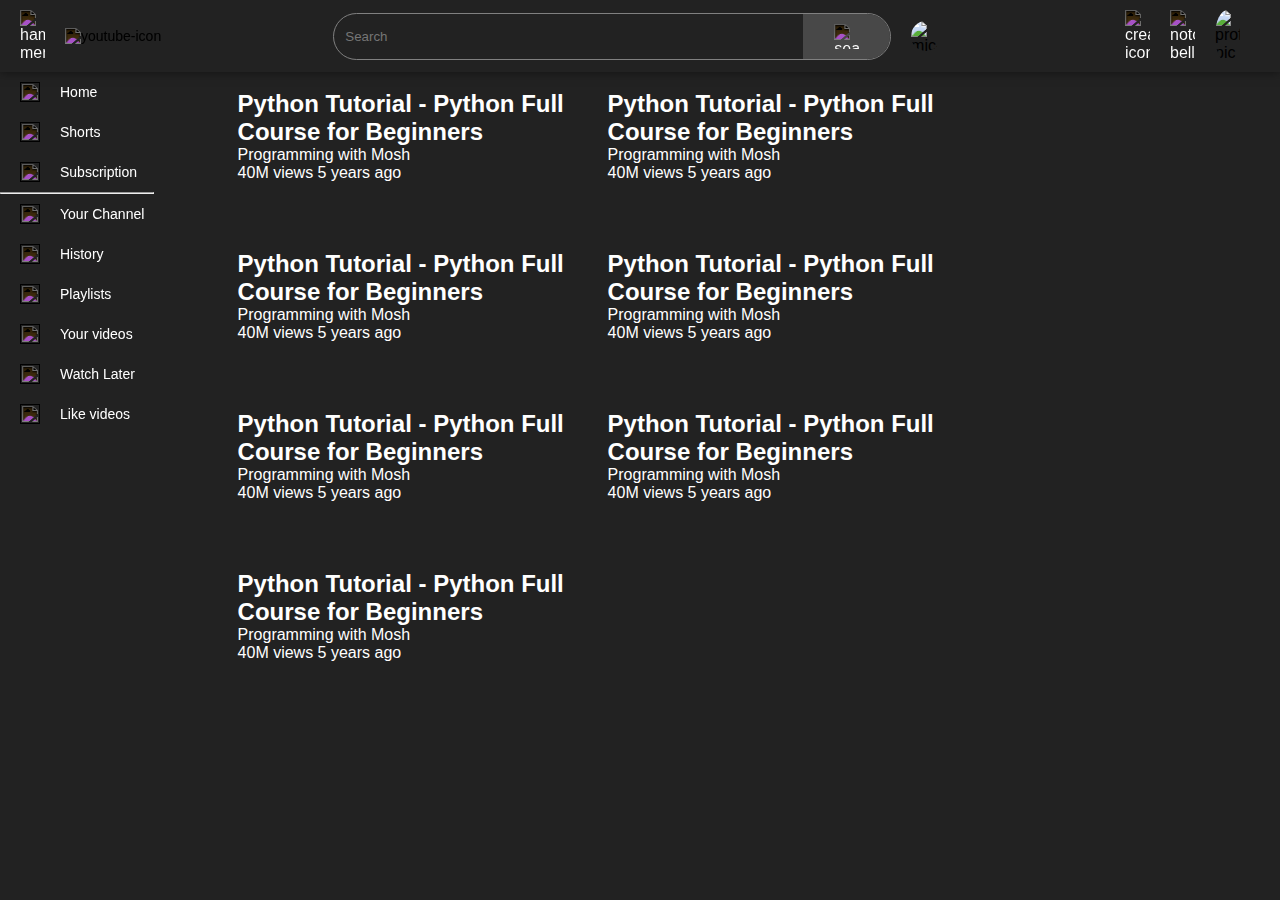
==== index.html @ 940d2492 "Add files via upload" ====
<!DOCTYPE html>
<html lang="en">
<head>
    <meta charset="UTF-8">
    <meta name="viewport" content="width=device-width, initial-scale=1.0">
    <title>Youtube</title>
    <link rel="stylesheet" href="style.css">
</head>
<body>
    <nav class="d-flex">
        <div class="nav-left d-flex">
            <img src="images/Hamburger_icon.svg.png" alt="hamburger-menu" class="hamburger-menu">
            <a href="index.html"><img class="yt-logo" src="images/youtube-icon.png" alt="youtube-icon"></a>
        </div>
        <div class="nav-middle d-flex">
           <div class="search-box d-flex">
                <input type="text" placeholder="Search">
                <div class="search-div d-flex">
                    <img src="images/icons8-search.svg" class="search-icon d-flex" alt="search-icon">
                </div>
           </div>
           <div class="mic-div d-flex">
            <img src="images/mic-icon.png" class="mic-icon" alt="mic-icon">
           </div>
        </div>
        <div class="nav-right d-flex">
            <img src="images/create-icon.png" alt="create-icon">
            <img src="images/bell-icon.webp" alt="notofication-bell">
            <img class="profile-pic" src="images/my-img.jpeg" alt="profile-pic">
        </div>
    </nav>

    <!-- sidebar-starts -->
       <div class="sidebar">
        <div class="sidebar-upper">
            <a href=""><img src="images/icons8-home.svg" class="d-flex" alt=""><span>Home</span></a>
            <a href=""><img src="images/icons8-home.svg" class="d-flex" alt=""><span>Shorts</span></a>
            <a href=""><img src="images/icons8-home.svg" class="d-flex" alt=""><span>Subscription</span></a>
            <hr>
        </div>
       <div class="sidebar-lower">
        <a href=""><img src="images/icons8-home.svg" class="d-flex" alt=""><span>Your Channel</span></a>
        <a href=""><img src="images/icons8-home.svg" class="d-flex" alt=""><span>History</span></a>
        <a href=""><img src="images/icons8-home.svg" class="d-flex" alt=""><span>Playlists</span></a>
        <a href=""><img src="images/icons8-home.svg" class="d-flex" alt=""><span>Your videos</span></a>
        <a href=""><img src="images/icons8-home.svg" class="d-flex" alt=""><span>Watch Later </span></a>
        <a href=""><img src="images/icons8-home.svg" class="d-flex" alt=""><span>Like videos</span></a>
       </div>
     </div>

     <!-- main-section -->
    <div class="main-container d-flex">
        <div class="card">
            <div class="thumbnail-container">
                <img src="images/hq720 (1).jpg" alt="" class="thumbnail-img">
            </div>
            <div class="detail-container d-flex">
                <div class="logo-container">
                    <img src="images/channels4_profile.jpg" class="user-img" alt="">
                </div>
                <div class="details">
                    <h2>Python Tutorial - Python Full Course for Beginners</h2>
                    <p>Programming with Mosh</p>
                    <p>40M views 5 years ago</p>
                </div>
            </div>
        </div>
        <div class="card">
            <div class="thumbnail-container">
                <img src="images/hq720 (1).jpg" alt="" class="thumbnail-img">
            </div>
            <div class="detail-container d-flex">
                <div class="logo-container">
                    <img src="images/channels4_profile.jpg" class="user-img" alt="">
                </div>
                <div class="details">
                    <h2>Python Tutorial - Python Full Course for Beginners</h2>
                    <p>Programming with Mosh</p>
                    <p>40M views 5 years ago</p>
                </div>
            </div>
        </div>

        <div class="card">
            <div class="thumbnail-container">
                <img src="images/hq720 (1).jpg" alt="" class="thumbnail-img">
            </div>
            <div class="detail-container d-flex">
                <div class="logo-container">
                    <img src="images/channels4_profile.jpg" class="user-img" alt="">
                </div>
                <div class="details">
                    <h2>Python Tutorial - Python Full Course for Beginners</h2>
                    <p>Programming with Mosh</p>
                    <p>40M views 5 years ago</p>
                </div>
            </div>
        </div>

        <div class="card">
            <div class="thumbnail-container">
                <img src="images/hq720 (1).jpg" alt="" class="thumbnail-img">
            </div>
            <div class="detail-container d-flex">
                <div class="logo-container">
                    <img src="images/channels4_profile.jpg" class="user-img" alt="">
                </div>
                <div class="details">
                    <h2>Python Tutorial - Python Full Course for Beginners</h2>
                    <p>Programming with Mosh</p>
                    <p>40M views 5 years ago</p>
                </div>
            </div>
        </div>

        <div class="card">
            <div class="thumbnail-container">
                <img src="images/hq720 (1).jpg" alt="" class="thumbnail-img">
            </div>
            <div class="detail-container d-flex">
                <div class="logo-container">
                    <img src="images/channels4_profile.jpg" class="user-img" alt="">
                </div>
                <div class="details">
                    <h2>Python Tutorial - Python Full Course for Beginners</h2>
                    <p>Programming with Mosh</p>
                    <p>40M views 5 years ago</p>
                </div>
            </div>
        </div>

        <div class="card">
            <div class="thumbnail-container">
                <img src="images/hq720 (1).jpg" alt="" class="thumbnail-img">
            </div>
            <div class="detail-container d-flex">
                <div class="logo-container">
                    <img src="images/channels4_profile.jpg" class="user-img" alt="">
                </div>
                <div class="details">
                    <h2>Python Tutorial - Python Full Course for Beginners</h2>
                    <p>Programming with Mosh</p>
                    <p>40M views 5 years ago</p>
                </div>
            </div>
        </div>

        <div class="card">
            <div class="thumbnail-container">
                <img src="images/hq720 (1).jpg" alt="" class="thumbnail-img">
            </div>
            <div class="detail-container d-flex">
                <div class="logo-container">
                    <img src="images/channels4_profile.jpg" class="user-img" alt="">
                </div>
                <div class="details">
                    <h2>Python Tutorial - Python Full Course for Beginners</h2>
                    <p>Programming with Mosh</p>
                    <p>40M views 5 years ago</p>
                </div>
            </div>
        </div>
    </div>
</body>
<script src="script.js"></script>
</html>
---- style.css ----
*{
    margin: 0px;
    padding: 0px;
    box-sizing: border-box;
    font-family: "Roboto","Arial",sans-serif
}
.mt-30{
    margin-top: 30px;
}
body{
    background-color: rgb(34,34,34);
}
img{
    cursor: pointer;
}
.d-flex{
    display: flex;
    align-items: center;
}
nav{
    /* border-bottom: 2px solid #000; */
    padding: 10px 20px;
    justify-content: space-between;
    box-shadow: 0 0 10px rgba(0,0,0,0.5);
    position: sticky;
    top:0;
    background-color: rgb(34,34,34);
}
.nav-right img{
    width: 25px;
    margin-right: 20px;
}
.nav-right img:not(:last-child),
.hamburger-menu,
.yt-logo
{
  filter: invert(1);
}

.nav-left img{
    width: 25px;
}

.nav-left .yt-logo{
    width: 75px;
    margin-left: 20px;
}

.nav-right .profile-pic{
    border-radius: 50%;
}
.nav-middle{
    width: 50%;
}
.search-box{
    width:90%;
    border-radius: 50px;
    justify-content: space-evenly;
    border: 1px solid grey;
}
.mic-icon, .search-icon{
    width: 25px;
    height: 25px;
}
.search-icon {
    filter: invert(1);
}
.search-box input{
    width: 94%;
    padding: 0.7rem;
    border-radius: 50px;
    outline: none;
    border: none;
    background-color: transparent;
    color: #fff
}
    /* .search-icon{
        background-color: rgb(72,72,72);
        border-radius: 0 10px 10px 0;
        justify-content: center;
        width:17%;
    } */
.search-div{
    width:17%;
    background-color: rgb(72,72,72);
    border-radius: 0 50px 50px 0;
    justify-content: center;
    padding: 10px
}
.mic-div{
   border-radius: 50%;
   justify-content: center;
}

.mic-div img{
    border-radius: 50%;
    width:30px;
    height:30px;
    margin-left:20px;
}

/* sidebar */
a {
    text-decoration: none;
    color: #fff !important;
    font-size: 14px;
    font-weight: 500;
}
.sidebar{
    position: fixed;
    display: flex;
    flex-direction: column;
    align-items: left;
}
.sidebar img{
    filter: invert();
}
.sidebar a{
    margin-left: 10px;
    padding:10px;
    border-radius: 10px;
    align-items: center;
    display: flex;
}
.sidebar img{
    width: 20px;
    height: 20px;
    margin-right: 20px;
} 
.smaller-sidebar a span{
    display: none;
}
.sidebar-upper a span:first-child, .sidebar a:hover{
    background-color: #2e2e2e;
} 

.main-container{
    margin-left: 17%;
    flex-wrap: wrap;
    gap:20px;
}
.expand-container{
    margin-left: 5%;;
}
.card{
    width: 350px;
    color: #fff;
    margin-bottom: 30px;
    border-radius: 30px;
}
.expand-card{
    width: 400px;
}
.thumbnail-img{
    width: 100%;
}
.user-img{
    border-radius: 50%;
    margin-right: 20px;
    width: 40px;
}
.video-container{
    padding: 0 20px;
}
.content{
    display: flex;
    justify-content: space-between;
    color: #fff;
}
.video-container .content-left{
    flex-basis: 75%;
    padding-right: 20px;
}
.video-container .content-left video{
    width: 100%;
    border-radius: 10px;
}
.video-container .content-right{
    flex-basis: 30%;
}
.video-container .content-right img{
    width: 200px;
    border-radius: 10px;
    margin-right: 10px;
    margin-top:10px;
}
.name-subscribers{
    padding-left: 20px;
    padding-right: 20px;
}
.other-details {
    margin-top: 20px;
}
.flex-section{
    display: flex;
    justify-content: space-between;
    align-items: center;
}
.other-details-right img{
    width: 40px;
}
.channel-name img, .channel-icon {
    border-radius: 50%;
    width: 50px;
}
.join-subscribe-section button {
    padding: 10px 20px;
    border-radius: 20px;
    border: none;
}
.bg-black-btn{
    background-color: #2e2e2e;
    color: #fff;;
}
.description-container{
    background-color: #2e2e2e;
    padding: 20px;
    border-radius: 20px;
    margin-top: 20px;
    font-size: 14px;
    line-height: 20px;
}
.commnet-container{
    margin-top: 10px;
    font-size: 16px;
}
.write-comment-container{
    display: flex;
    align-items: center;
}
.write-comment-container input{
    background-color: transparent;
    border: none;
    outline: none;
    border-bottom: 0.5px solid grey;
    width: 100%;
    padding: 20px;
    color: #fff;
}
.name-comment{
    padding-left: 20px;
}
.name-comment {
    font-size: 14px;
}
@media only screen and (max-width: 768px){
    .sidebar span, .mic-icon, .search-icon{
        display: none !important;
    }
}
@media only screen and (min-width: 500px) and (max-width:991px){
    .content {
        flex-direction: column !important;
    }
    .card {
        flex-basis: 48% !important;
    }
}
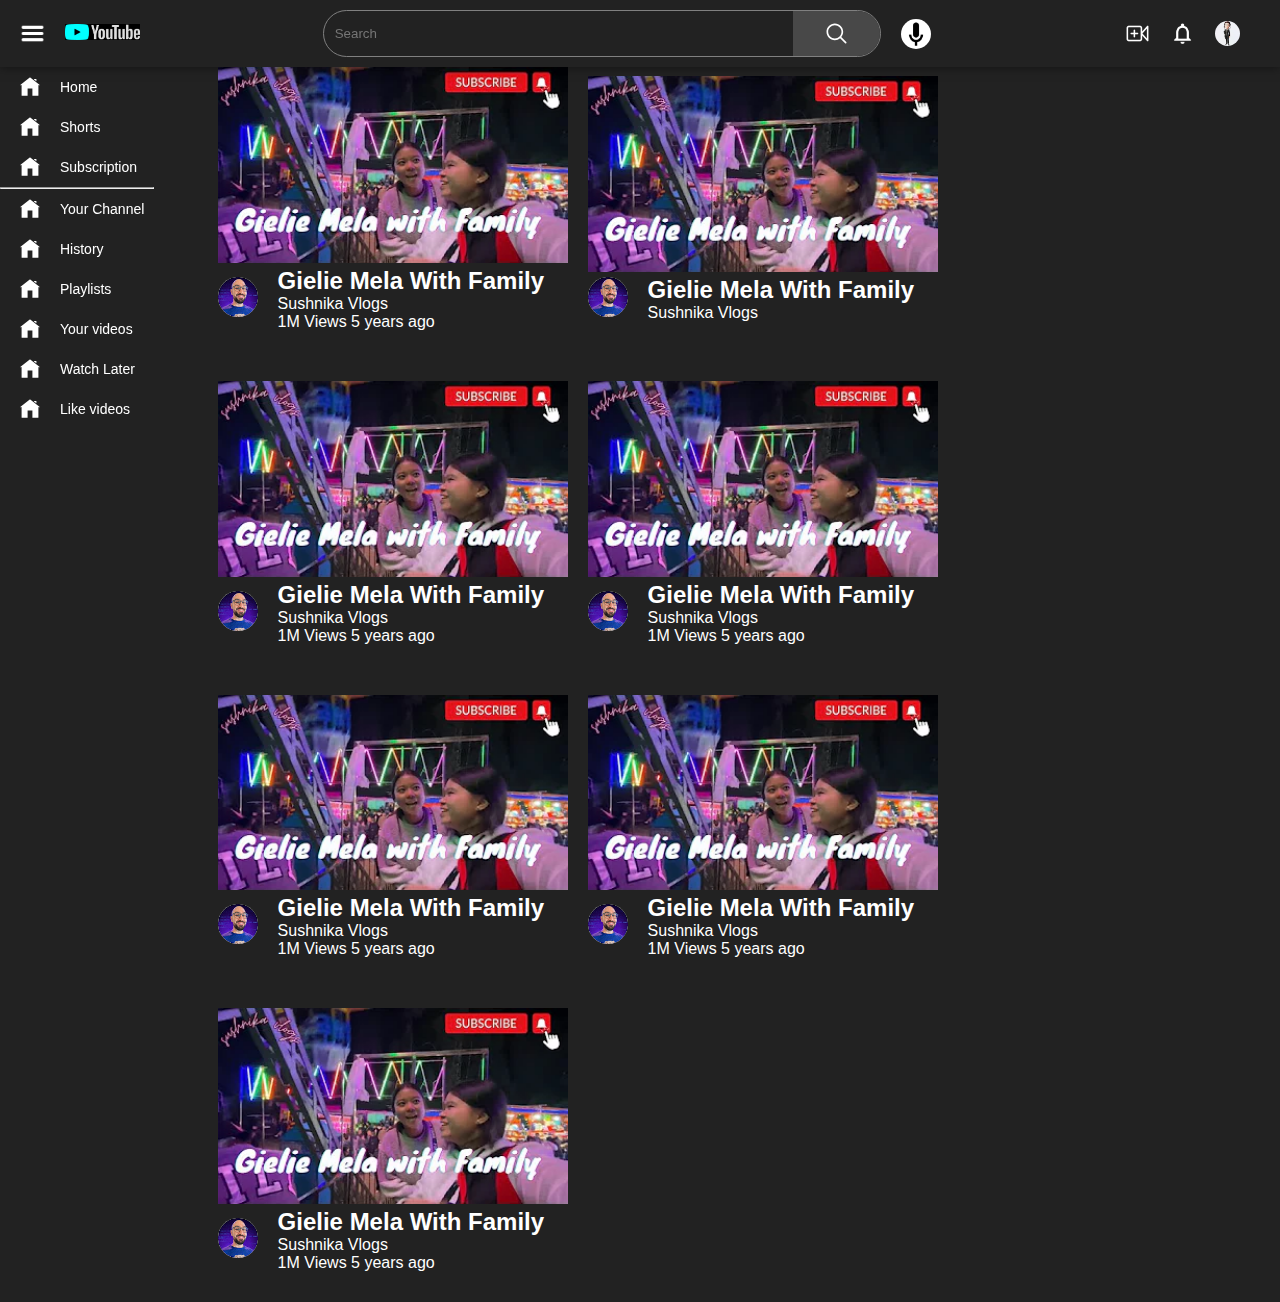
==== commit 2fa34731: "Update index.html" ====
--- a/index.html
+++ b/index.html
@@ -52,115 +52,115 @@
     <div class="main-container d-flex">
         <div class="card">
             <div class="thumbnail-container">
-                <img src="images/hq720 (1).jpg" alt="" class="thumbnail-img">
+                <img src="images/banner-img.webp" alt="" class="thumbnail-img">
             </div>
             <div class="detail-container d-flex">
                 <div class="logo-container">
                     <img src="images/channels4_profile.jpg" class="user-img" alt="">
                 </div>
                 <div class="details">
-                    <h2>Python Tutorial - Python Full Course for Beginners</h2>
-                    <p>Programming with Mosh</p>
-                    <p>40M views 5 years ago</p>
+                    <h2>Gielie Mela With Family</h2>
+                    <p>Sushnika Vlogs</p>
+                    <p>1M Views 5 years ago</p>
                 </div>
             </div>
         </div>
         <div class="card">
             <div class="thumbnail-container">
-                <img src="images/hq720 (1).jpg" alt="" class="thumbnail-img">
+                <img src="images/banner-img.webp" alt="" class="thumbnail-img">
             </div>
             <div class="detail-container d-flex">
                 <div class="logo-container">
                     <img src="images/channels4_profile.jpg" class="user-img" alt="">
                 </div>
                 <div class="details">
-                    <h2>Python Tutorial - Python Full Course for Beginners</h2>
-                    <p>Programming with Mosh</p>
-                    <p>40M views 5 years ago</p>
+                    <h2>Gielie Mela With Family</h2>
+                    <p>Sushnika Vlogs</p>
+                    <p></p>
                 </div>
             </div>
         </div>
 
         <div class="card">
             <div class="thumbnail-container">
-                <img src="images/hq720 (1).jpg" alt="" class="thumbnail-img">
+                <img src="images/banner-img.webp" alt="" class="thumbnail-img">
             </div>
             <div class="detail-container d-flex">
                 <div class="logo-container">
                     <img src="images/channels4_profile.jpg" class="user-img" alt="">
                 </div>
                 <div class="details">
-                    <h2>Python Tutorial - Python Full Course for Beginners</h2>
-                    <p>Programming with Mosh</p>
-                    <p>40M views 5 years ago</p>
+                    <h2>Gielie Mela With Family</h2>
+                    <p>Sushnika Vlogs</p>
+                    <p>1M Views 5 years ago</p>
                 </div>
             </div>
         </div>
 
         <div class="card">
             <div class="thumbnail-container">
-                <img src="images/hq720 (1).jpg" alt="" class="thumbnail-img">
+                <img src="images/banner-img.webp" alt="" class="thumbnail-img">
             </div>
             <div class="detail-container d-flex">
                 <div class="logo-container">
                     <img src="images/channels4_profile.jpg" class="user-img" alt="">
                 </div>
                 <div class="details">
-                    <h2>Python Tutorial - Python Full Course for Beginners</h2>
-                    <p>Programming with Mosh</p>
-                    <p>40M views 5 years ago</p>
+                    <h2>Gielie Mela With Family</h2>
+                    <p>Sushnika Vlogs</p>
+                    <p>1M Views 5 years ago</p>
                 </div>
             </div>
         </div>
 
         <div class="card">
             <div class="thumbnail-container">
-                <img src="images/hq720 (1).jpg" alt="" class="thumbnail-img">
+                <img src="images/banner-img.webp" alt="" class="thumbnail-img">
             </div>
             <div class="detail-container d-flex">
                 <div class="logo-container">
                     <img src="images/channels4_profile.jpg" class="user-img" alt="">
                 </div>
                 <div class="details">
-                    <h2>Python Tutorial - Python Full Course for Beginners</h2>
-                    <p>Programming with Mosh</p>
-                    <p>40M views 5 years ago</p>
+                    <h2>Gielie Mela With Family</h2>
+                    <p>Sushnika Vlogs</p>
+                    <p>1M Views 5 years ago</p>
                 </div>
             </div>
         </div>
 
         <div class="card">
             <div class="thumbnail-container">
-                <img src="images/hq720 (1).jpg" alt="" class="thumbnail-img">
+                <img src="images/banner-img.webp" alt="" class="thumbnail-img">
             </div>
             <div class="detail-container d-flex">
                 <div class="logo-container">
                     <img src="images/channels4_profile.jpg" class="user-img" alt="">
                 </div>
                 <div class="details">
-                    <h2>Python Tutorial - Python Full Course for Beginners</h2>
-                    <p>Programming with Mosh</p>
-                    <p>40M views 5 years ago</p>
+                    <h2>Gielie Mela With Family</h2>
+                    <p>Sushnika Vlogs</p>
+                    <p>1M Views 5 years ago</p>
                 </div>
             </div>
         </div>
 
         <div class="card">
             <div class="thumbnail-container">
-                <img src="images/hq720 (1).jpg" alt="" class="thumbnail-img">
+                <img src="images/banner-img.webp" alt="" class="thumbnail-img">
             </div>
             <div class="detail-container d-flex">
                 <div class="logo-container">
                     <img src="images/channels4_profile.jpg" class="user-img" alt="">
                 </div>
                 <div class="details">
-                    <h2>Python Tutorial - Python Full Course for Beginners</h2>
-                    <p>Programming with Mosh</p>
-                    <p>40M views 5 years ago</p>
+                    <h2>Gielie Mela With Family</h2>
+                    <p>Sushnika Vlogs</p>
+                    <p>1M Views 5 years ago</p>
                 </div>
             </div>
         </div>
     </div>
 </body>
 <script src="script.js"></script>
-</html>+</html>
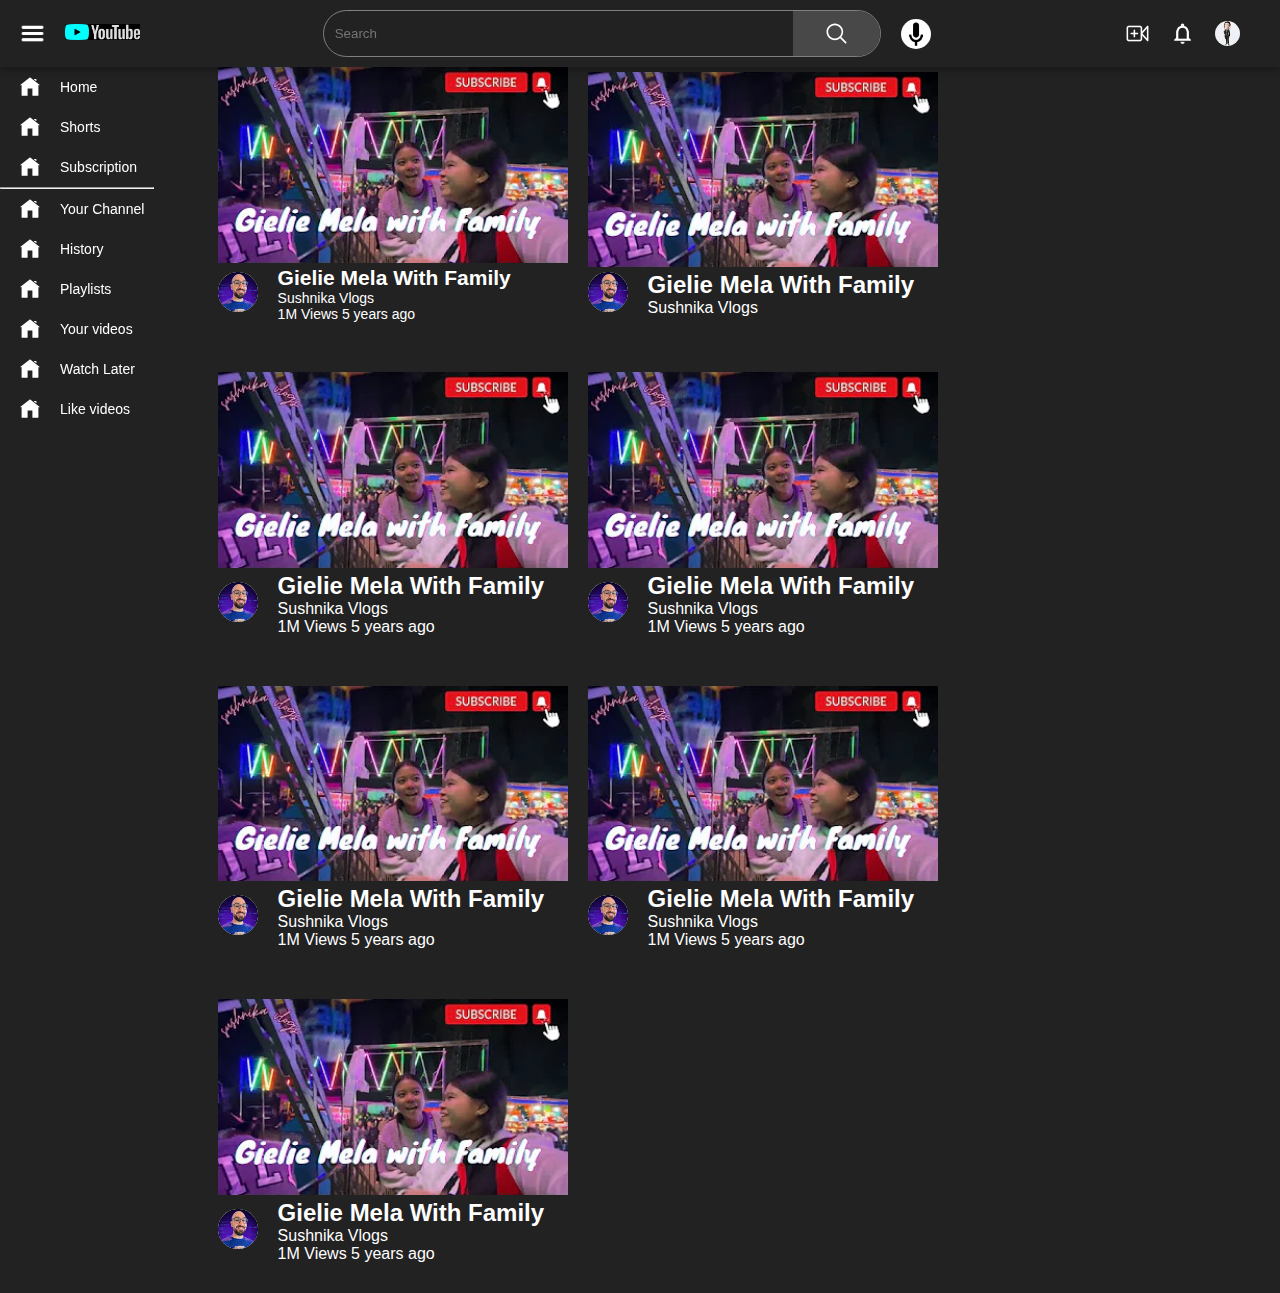
==== commit ae435265: "Update index.html" ====
--- a/index.html
+++ b/index.html
@@ -51,6 +51,7 @@
      <!-- main-section -->
     <div class="main-container d-flex">
         <div class="card">
+             <a href="videos/video1.mp4">
             <div class="thumbnail-container">
                 <img src="images/banner-img.webp" alt="" class="thumbnail-img">
             </div>
@@ -64,6 +65,7 @@
                     <p>1M Views 5 years ago</p>
                 </div>
             </div>
+             </a>
         </div>
         <div class="card">
             <div class="thumbnail-container">
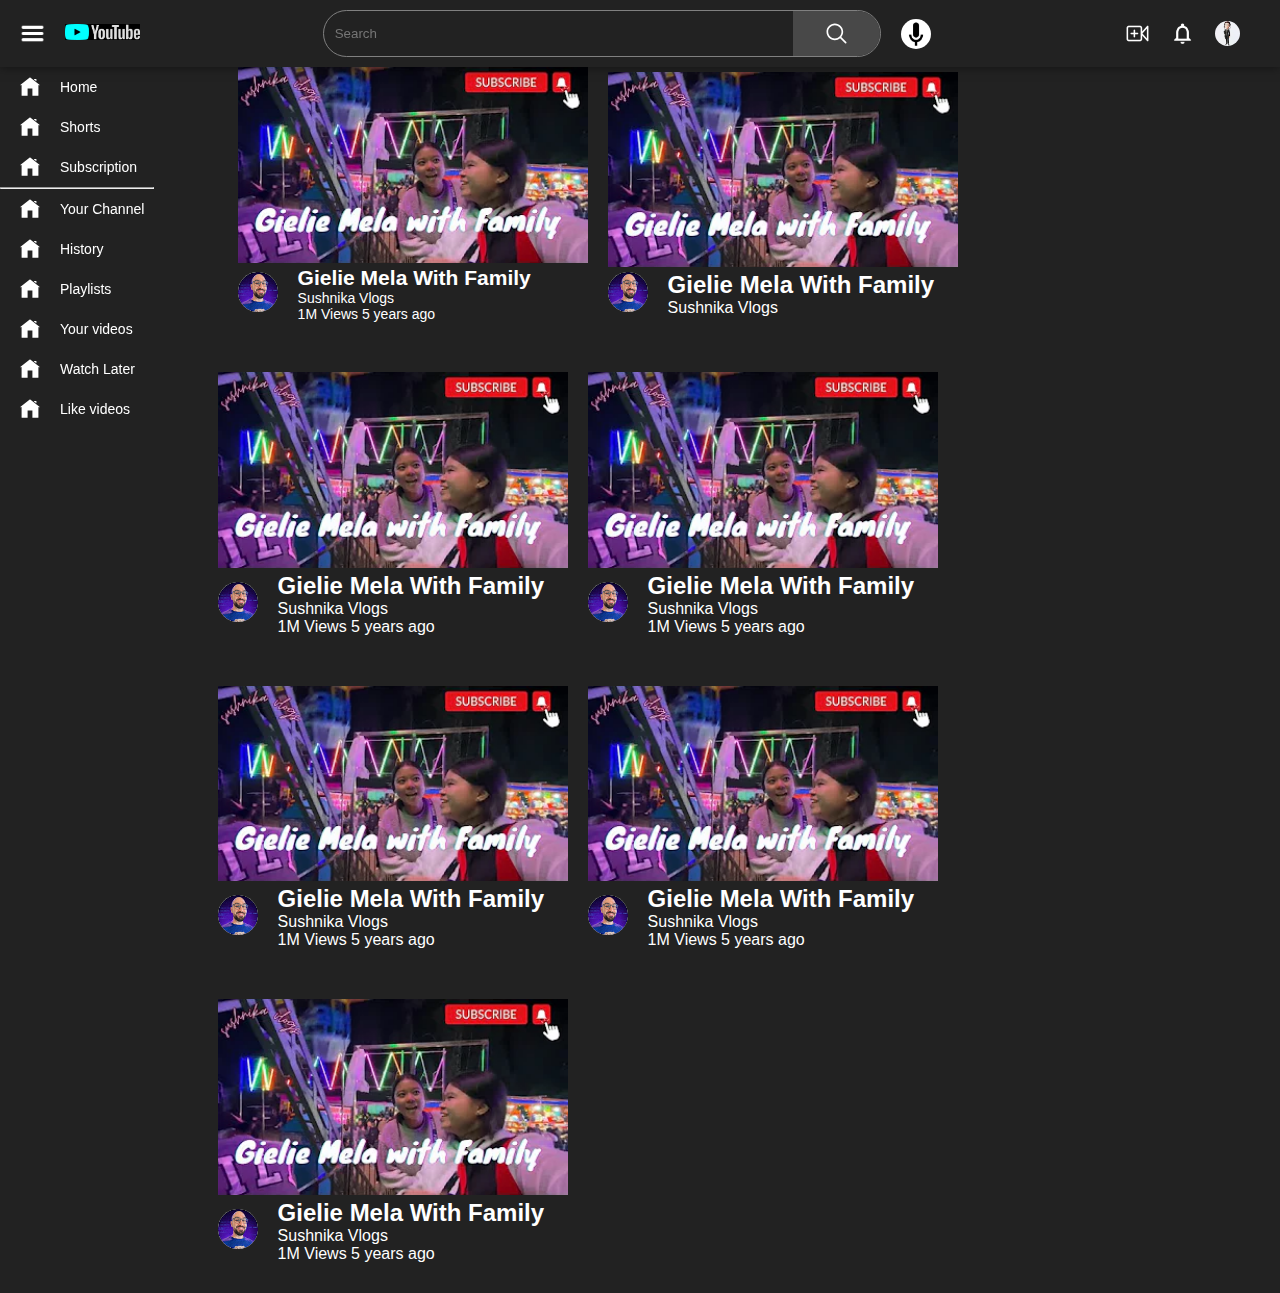
==== commit f48f0002: "Update index.html" ====
--- a/index.html
+++ b/index.html
@@ -50,8 +50,8 @@
 
      <!-- main-section -->
     <div class="main-container d-flex">
+         <a href="video.html">
         <div class="card">
-             <a href="videos/video1.mp4">
             <div class="thumbnail-container">
                 <img src="images/banner-img.webp" alt="" class="thumbnail-img">
             </div>
